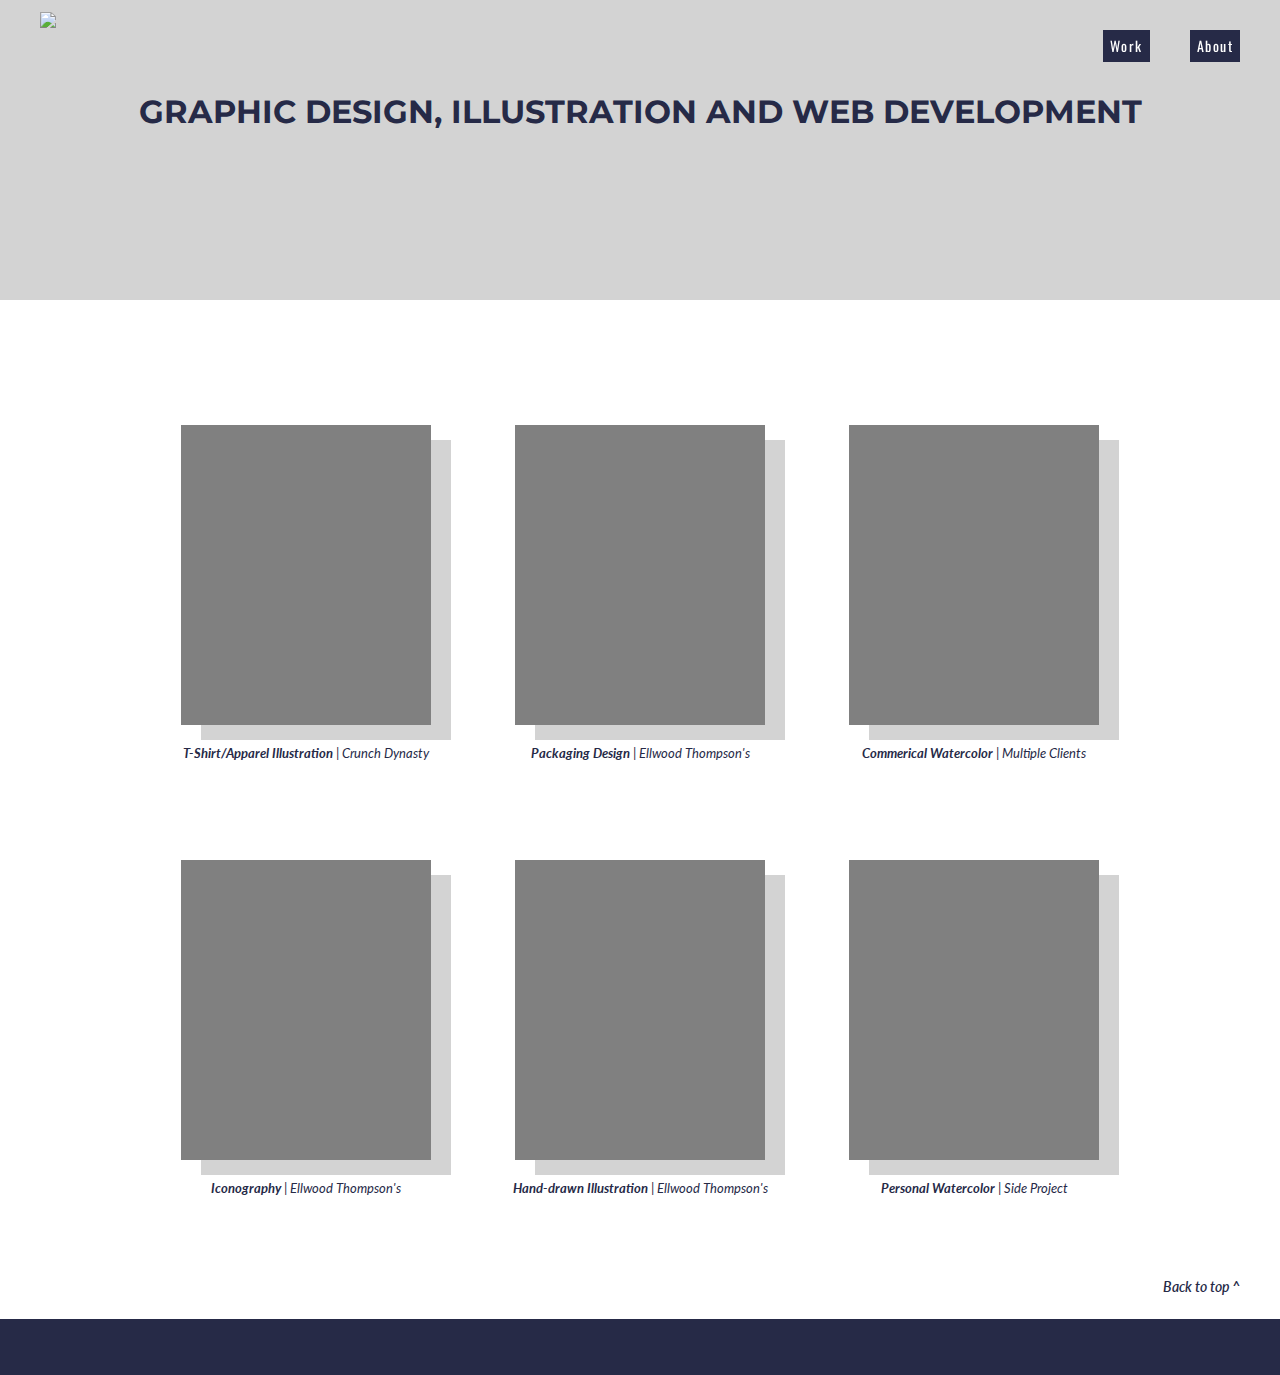
==== index.html @ a9644592 "template is finished" ====
<!doctype html>
<html lang="en-us">

<!-- Viewport Meta Tag / Title / style.css -->

<head>
  <!-- Page Metadata -->
  <meta charset="UTF-8">
  <meta name="viewport" content="width=device-width, initial-scale=1">
  <meta name="keywords" content="HTML, CSS, SEO, Graphic, Design, Illustration, Adobe, Digital, Designer, Web Developer, Brand, Watercolor, Wordpress, CMS, Richmond, creative">
  <meta name="description" content='The personal design portfolio for Megan Helwig, a Web Developer/Designer/Illustrator in Richmond, VA'>
  <meta name="author" content='Megan Helwig'>
  <!-- Home Page-->
  <title>Portfolio | Megan Helwig</title>
  <!-- Internal Stylesheets -->
  <link rel="stylesheet" type="text/css" href="assets/css/reset.css">
  <link rel="stylesheet" type="text/css" href="assets/css/index.css">
  <!-- Google Fonts -->
  <link href="https://fonts.googleapis.com/css?family=Lato" rel="stylesheet">
  <link href="https://fonts.googleapis.com/css?family=Montserrat:700|Oswald:300" rel="stylesheet">
  <!-- Font Awesome -->
  <link rel="stylesheet" href="https://use.fontawesome.com/releases/v5.3.1/css/all.css" integrity="sha384-mzrmE5qonljUremFsqc01SB46JvROS7bZs3IO2EmfFsd15uHvIt+Y8vEf7N7fWAU"
    crossorigin="anonymous">
</head>

<body>
  <div id="top"></div>
  <!-- Header -->
  <header id="masthead">
    <!-- Header that links back to Home Page-->
    <a href="index.html" id="logo">
      <img src="assets/images/logo.png">
    </a>
    <!-- Nav Bar w/ Links -->
    <nav class="nav">
      <!-- Work -->
      <div class="dropdown">
        <a class="dropbtn">Work</a>
        <div class="dropdown-content">
          <a class="dropdown-link" href="work/project1.html">Apparel Design</a>
          <a class="dropdown-link" href="work/project2.html">Packaging Design</a>
          <a class="dropdown-link" href="work/project3.html">Commercial Watercolor</a>
          <a class="dropdown-link" href="work/project4.html">Iconography </a>
          <a class="dropdown-link" href="work/project5.html">Hand-drawn Illustration</a>
          <a class="dropdown-link" href="work/project6.html">Personal Watercolor</a>
        </div>
      </div>
      <!-- About Me -->
      <a href="about.html">About</a>
    </nav>
    </div>
  </header>
  <!--/..Header -->

  <!-- Homepage About Me Graphic -->
  <div class="fullsize-image">
    <h1> GRAPHIC DESIGN, ILLUSTRATION AND WEB DEVELOPMENT </h1>
    <!-- <h2> and this in a h2 header</h2> -->
    <!-- <img src="assets/images/Background2.jpg"> -->
  </div>
  <!--/..Homepage Graphic -->

  <!-- Main Content -->
  <div class="container">
    <!-- Main Content: About Me Photo/Bio Paragraph -->
    <div id="projects">
      <!-- Project One Tile -->
      <figure>
        <a href="work/project1.html">
          <div class="project-tile"></div>
        </a>
        <figcaption>
          <p><strong>T-Shirt/Apparel Illustration</strong> | Crunch Dynasty
        </figcaption>
      </figure>
      <!-- Project Two Tile -->
      <figure>
        <a href="work/project2.html">
          <div class="project-tile"></div>
        </a>
        <figcaption>
          <p><strong>Packaging Design</strong> | Ellwood Thompson's
        </figcaption>
      </figure>
      <!-- Project Three Tile -->
      <figure>
        <a href="work/project3.html">
          <div class="project-tile">
          </div>
        </a>
        <figcaption>
          <p><strong>Commerical Watercolor </strong> | Multiple Clients
        </figcaption>
      </figure>
      <!-- Project Four Tile -->
      <figure>
        <a href="work/project4.html">
          <div class="project-tile">
          </div>
        </a>
        <figcaption>
          <p><strong>Iconography </strong> | Ellwood Thompson's
        </figcaption>
      </figure>
      <!-- Project Five Tile -->
      <figure>
        <a href="work/project5.html">
          <div class="project-tile">
          </div>
        </a>
        <figcaption>
          <p><strong>Hand-drawn Illustration </strong> | Ellwood Thompson's
        </figcaption>
      </figure>
      <!-- Project Six Tile -->
      <figure>
        <a href="work/project6.html">
          <div class="project-tile">
          </div>
        </a>
        <figcaption>
          <p><strong>Personal Watercolor </strong> | Side Project
        </figcaption>
      </figure>
    </div>
  </div>
  <!--/..Main Content -->
  <!-- Back to top link -->
  <div id="marginRight">
    <a id="backToTop" href="#top">
      <p>Back to top ^</p>
    </a>

  </div>
  </div>
  <!-- Footer -->
  <footer>
    <div class="contact" id="contact">
      <ul>
        <li class="socialLinks">
          <a href="https://github.com/helwigmj">
            <i class="fab fa-github fa-2x"></i>
          </a></li>
        <li class="socialLinks">
          <a href="https://www.linkedin.com/in/meganhelwig/">
              <i class="fab fa-linkedin-in fa-2x"></i>
          </a></li>
        <li class="socialLinks">
          <a href="https://www.instagram.com/inflammatorykitten">
              <i class="fab fa-instagram fa-2x"></i>
          </a></li>
      </ul>
    </div>
  </footer>
  <!--/..Footer -->

</body>

</html>
---- assets/css/index.css ----
body {
  font-family: Lato, sans-serif;
  line-height: 24px;
  color: #262A47;
}
  
* {
  box-sizing: border-box;
}

html {
  scroll-behavior: smooth;
}
  
/* General Styling */
.container {
  width: 100%;
  max-width: 1000px;
  margin: 0 auto;
  text-align: center;
  clear: both;
}
 
/* Font Styling */
h2,
h3,
p {
  margin-bottom: 20px;
  margin-top: 5px;
}
  
/* Font family/color */
h1,
h2,
h3 {
  font-family: Montserrat, sans-serif;
  color: #262A47;
}


footer h3 {
  font-family: Montserrat, sans-serif;
  padding-bottom: 20px;
  margin-bottom: 15px;
  line-height: 22px;
  border-bottom: 2px solid #eee;
}
  
   
img {
  max-width: 100%;
}
  
/* header */
#masthead {
  position: fixed;
  z-index: 99;
  width: 100%;
  height: 75px;
  margin: 0 0 30px;
  color: #262A47;
}
  
#logo {
  float: left;
  width: 100px;
  height: auto;
  margin-left: 40px;
  margin-top: 10px;
}

 /* Navigation w/ Dropdown */
 nav {
  float: right;
  margin-top: 30px;
  margin-right: 40px;
  font-size: 14px;
  line-height: 18px;
  letter-spacing: .1em;
}
  
nav a {
  display: inline-block;
  margin-left: 15px;
  font-family: Oswald, sans-serif;
  color: white;
  background-color: rgba(38, 42, 71);
  padding: 7px;
  text-decoration: none;
}
  
nav a:first-child {
  font-size: 14px;
  font-family: Oswald, sans-serif;
}

/* Nav links on hover styling */
nav a:hover {
  color:  #CFBBBA !important;
}

/*Dropdown Styling */
.dropdown {
  display: inline-block;
  font-size: 14px;
  font-family: Oswald, sans-serif;
  padding-left: 0px !important;
  margin-left: 15px !important;
  margin-right: 20px !important;
  color: white !important;
}
  
.dropdown-content {
  display: none;
  position: absolute;
  background-color: #262A47;
  color: white !important;
  font-family: Oswald, sans-serif;
  min-width: 100px;
  box-shadow: 0px 8px 16px 0px rgba(0,0,0,0.2);
  padding: 12px 10px;
  margin-right: 15px;
  z-index: 1;
}
  
.dropdown:hover .dropdown-content {
  display: grid;
}
  
.dropdown-link {
  border: none !important;
  font-family: Oswald, sans-serif;
  line-height: 22px;
  font-weight: 100px;
  color: white !important;
}

/* Homepage About Me Graphic */
.fullsize-image {
  height: 300px;
  width: 100%;
  background-color:  lightgray;
  color: #262A47;
  text-align: center;
  padding-top: 100px;
  padding-bottom: 50px;
}


/* Project Tiles Layout/ Middle Section Layout */
figure {
  display: inline-block;
}

#projects {
  text-align: center;
  width: 100%;
  margin: 0 auto;
  padding: 50px 0px;
}

/* Project Image Styles*/
.project-tile {
  height: 300px;
  width: 250px;
  background-color: gray;
  margin: 75px 40px 0px;
  display: inline-block;
  box-shadow: 20px 15px lightgray;
}

.project-tile:hover {
  opacity: .5;
  filter: alpha(opacity=100); 
  box-shadow: 0px 0px;
  transition: ease;
}


/* Project Description */
figcaption {
  text-align: center;
  padding-top: 5px;
  font-size: 13px;
  font-style: oblique;
  word-wrap: break-word;
  margin: 0 auto;
}

/* Back to top link */
#backToTop {
  text-align: right;
  font-size: 14px;
  font-style: oblique;
  font-weight: 600;
  text-decoration: none;
  color: #262A47;
}

#marginRight {
  margin-right: 40px;
}


/* Footer & Social Links */
footer {
  padding: 1px;
  display: block;
  width: 100%;
  clear: both;
  font-size: 14px;
  text-align: center;
  background:#262A47;
}

/* Social Media Link Styling */
.socialLinks {
  display: inline-block;
}

.socialLinks a {
  color: #CFBBBA;
  text-transform: uppercase;
  text-decoration: none;
  margin: 0 auto;
  letter-spacing: 0.15em;
  display: inline-block;
  padding: 5px 10px;
  position: relative;
}

i.fab:hover {
  color: white;
}


/* Social Media Link Layout Styling- centered/spaced */
li { 
  display: table-cell; 
  position: relative; 
  padding: 15px 0;
}

 
/* Media Queries for screen 450px or less */ 
@media only screen and (max-width: 450px) {

  /* Navigation */
#logo {
  margin-left: 5px;
  margin-top: 5px;
}

nav a {
  margin-left: 0;
}

nav {
  margin-right: 20px;
}

li {
  padding: 2px;
}

/* Footer */
.socialLinks a {
  padding: 0px;
}
}
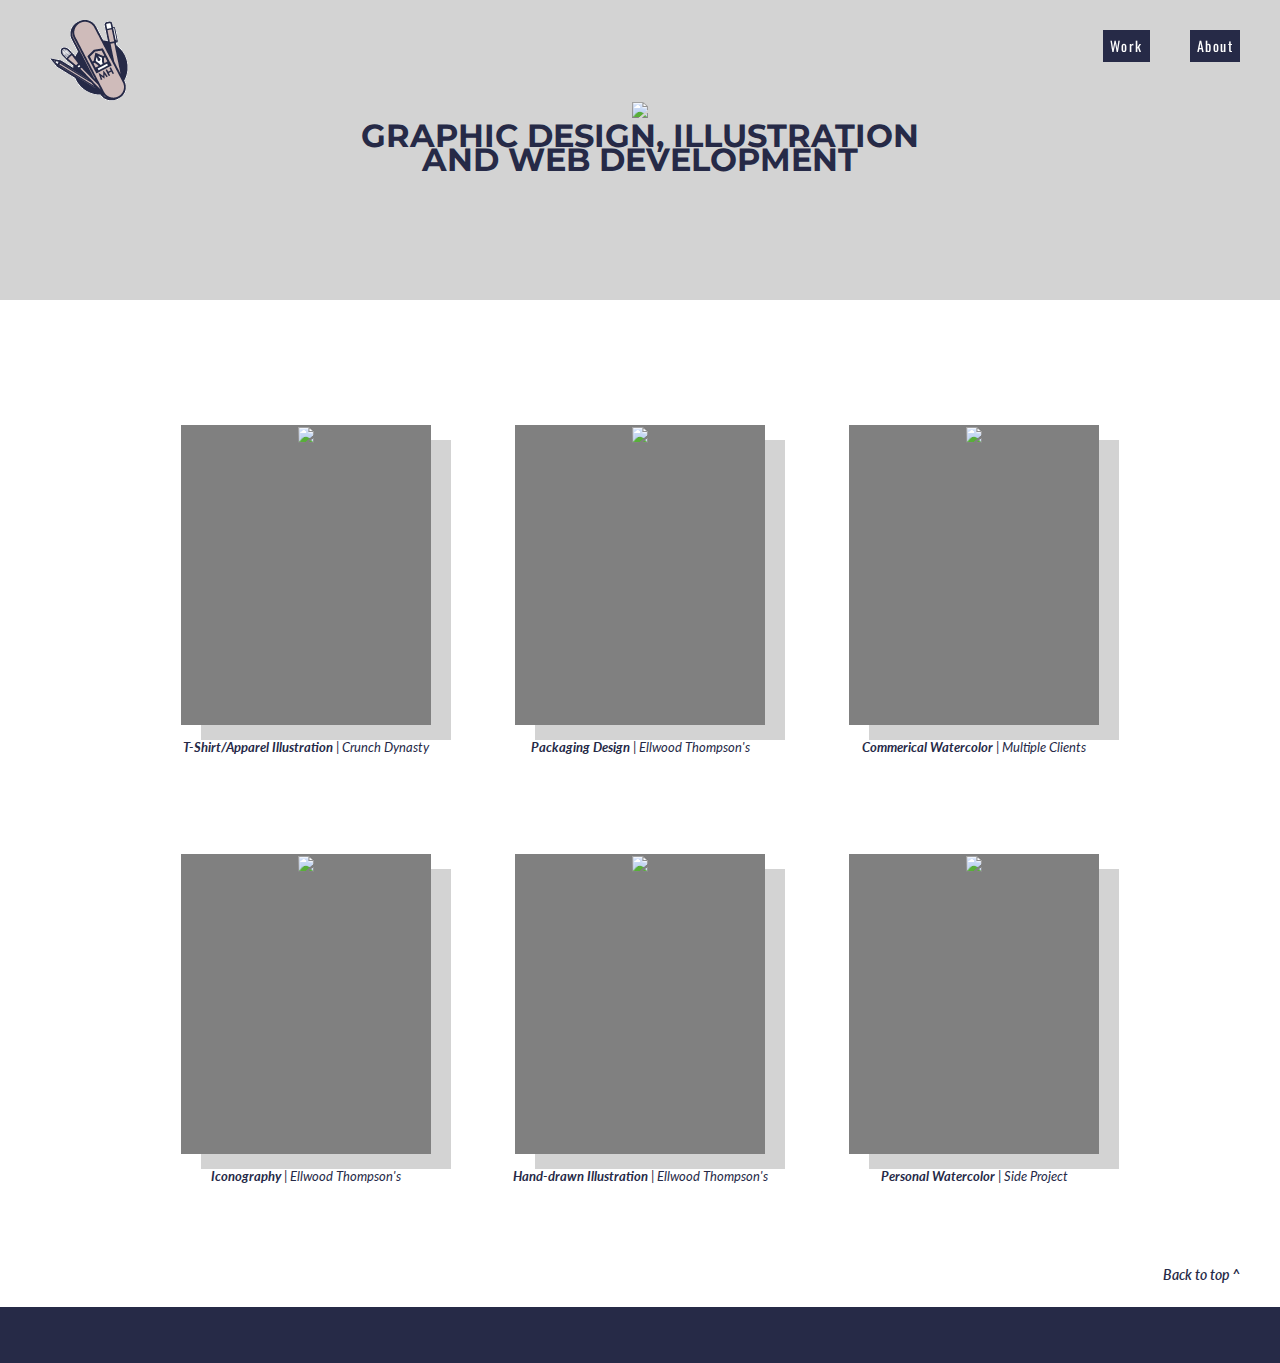
==== commit 45d2bf7d: "robots.txt file added" ====
--- a/index.html
+++ b/index.html
@@ -12,6 +12,7 @@
   <meta name="author" content='Megan Helwig'>
   <!-- Home Page-->
   <title>Portfolio | Megan Helwig</title>
+  <meta name="google-site-verification" content="xcH6E_bw11rowD47tf6h_8dTdMV05am6enh_zGNBT2o" />
   <!-- Internal Stylesheets -->
   <link rel="stylesheet" type="text/css" href="assets/css/reset.css">
   <link rel="stylesheet" type="text/css" href="assets/css/index.css">
@@ -28,7 +29,7 @@
   <!-- Header -->
   <header id="masthead">
     <!-- Header that links back to Home Page-->
-    <a href="index.html" id="logo">
+    <a rel="canonical" href="https://www.meganhelwig.com/index.html" id="logo"/>
       <img src="assets/images/logo.png">
     </a>
     <!-- Nav Bar w/ Links -->
@@ -37,12 +38,12 @@
       <div class="dropdown">
         <a class="dropbtn">Work</a>
         <div class="dropdown-content">
-          <a class="dropdown-link" href="work/project1.html">Apparel Design</a>
-          <a class="dropdown-link" href="work/project2.html">Packaging Design</a>
-          <a class="dropdown-link" href="work/project3.html">Commercial Watercolor</a>
-          <a class="dropdown-link" href="work/project4.html">Iconography </a>
-          <a class="dropdown-link" href="work/project5.html">Hand-drawn Illustration</a>
-          <a class="dropdown-link" href="work/project6.html">Personal Watercolor</a>
+          <a class="dropdown-link" href="https://www.meganhelwig.com/work/project1.html">Apparel Design</a>
+          <a class="dropdown-link" href="https://www.meganhelwig.com/work/project2.html">Packaging Design</a>
+          <a class="dropdown-link" href="https://www.meganhelwig.com/work/project3.html">Commercial Watercolor</a>
+          <a class="dropdown-link" href="https://www.meganhelwig.com/work/project4.html">Iconography </a>
+          <a class="dropdown-link" href="https://www.meganhelwig.com/work/project5.html">Hand-drawn Illustration</a>
+          <a class="dropdown-link" href="https://www.meganhelwig.com/work/project6.html">Personal Watercolor</a>
         </div>
       </div>
       <!-- About Me -->
@@ -54,9 +55,10 @@
 
   <!-- Homepage About Me Graphic -->
   <div class="fullsize-image">
-    <h1> GRAPHIC DESIGN, ILLUSTRATION AND WEB DEVELOPMENT </h1>
+      <img src="assets/images/homepageGraphic1.png" id="hide"> 
+    <h1> GRAPHIC DESIGN, ILLUSTRATION <br/>AND <span class="wrap">WEB DEVELOPMENT </span></h1>
     <!-- <h2> and this in a h2 header</h2> -->
-    <!-- <img src="assets/images/Background2.jpg"> -->
+    <!-- -->
   </div>
   <!--/..Homepage Graphic -->
 
@@ -67,7 +69,9 @@
       <!-- Project One Tile -->
       <figure>
         <a href="work/project1.html">
-          <div class="project-tile"></div>
+          <div class="project-tile">
+              <img src="assets/images/projectTile-CrunchDynasty.jpg">
+          </div>
         </a>
         <figcaption>
           <p><strong>T-Shirt/Apparel Illustration</strong> | Crunch Dynasty
@@ -76,7 +80,9 @@
       <!-- Project Two Tile -->
       <figure>
         <a href="work/project2.html">
-          <div class="project-tile"></div>
+          <div class="project-tile">
+              <img src="assets/images/projectTile-AlmondMilkPackaging.jpg">
+          </div>
         </a>
         <figcaption>
           <p><strong>Packaging Design</strong> | Ellwood Thompson's
@@ -86,6 +92,7 @@
       <figure>
         <a href="work/project3.html">
           <div class="project-tile">
+              <img src="assets/images/projectTile-CommericalWatercolor.jpg">
           </div>
         </a>
         <figcaption>
@@ -96,6 +103,7 @@
       <figure>
         <a href="work/project4.html">
           <div class="project-tile">
+              <img src="assets/images/projectTile-Iconography.png">
           </div>
         </a>
         <figcaption>
@@ -106,6 +114,7 @@
       <figure>
         <a href="work/project5.html">
           <div class="project-tile">
+              <img src="assets/images/projectTile-Illustration.jpg">
           </div>
         </a>
         <figcaption>
@@ -116,6 +125,7 @@
       <figure>
         <a href="work/project6.html">
           <div class="project-tile">
+              <img src="assets/images/projectTile-Watercolor.png">
           </div>
         </a>
         <figcaption>
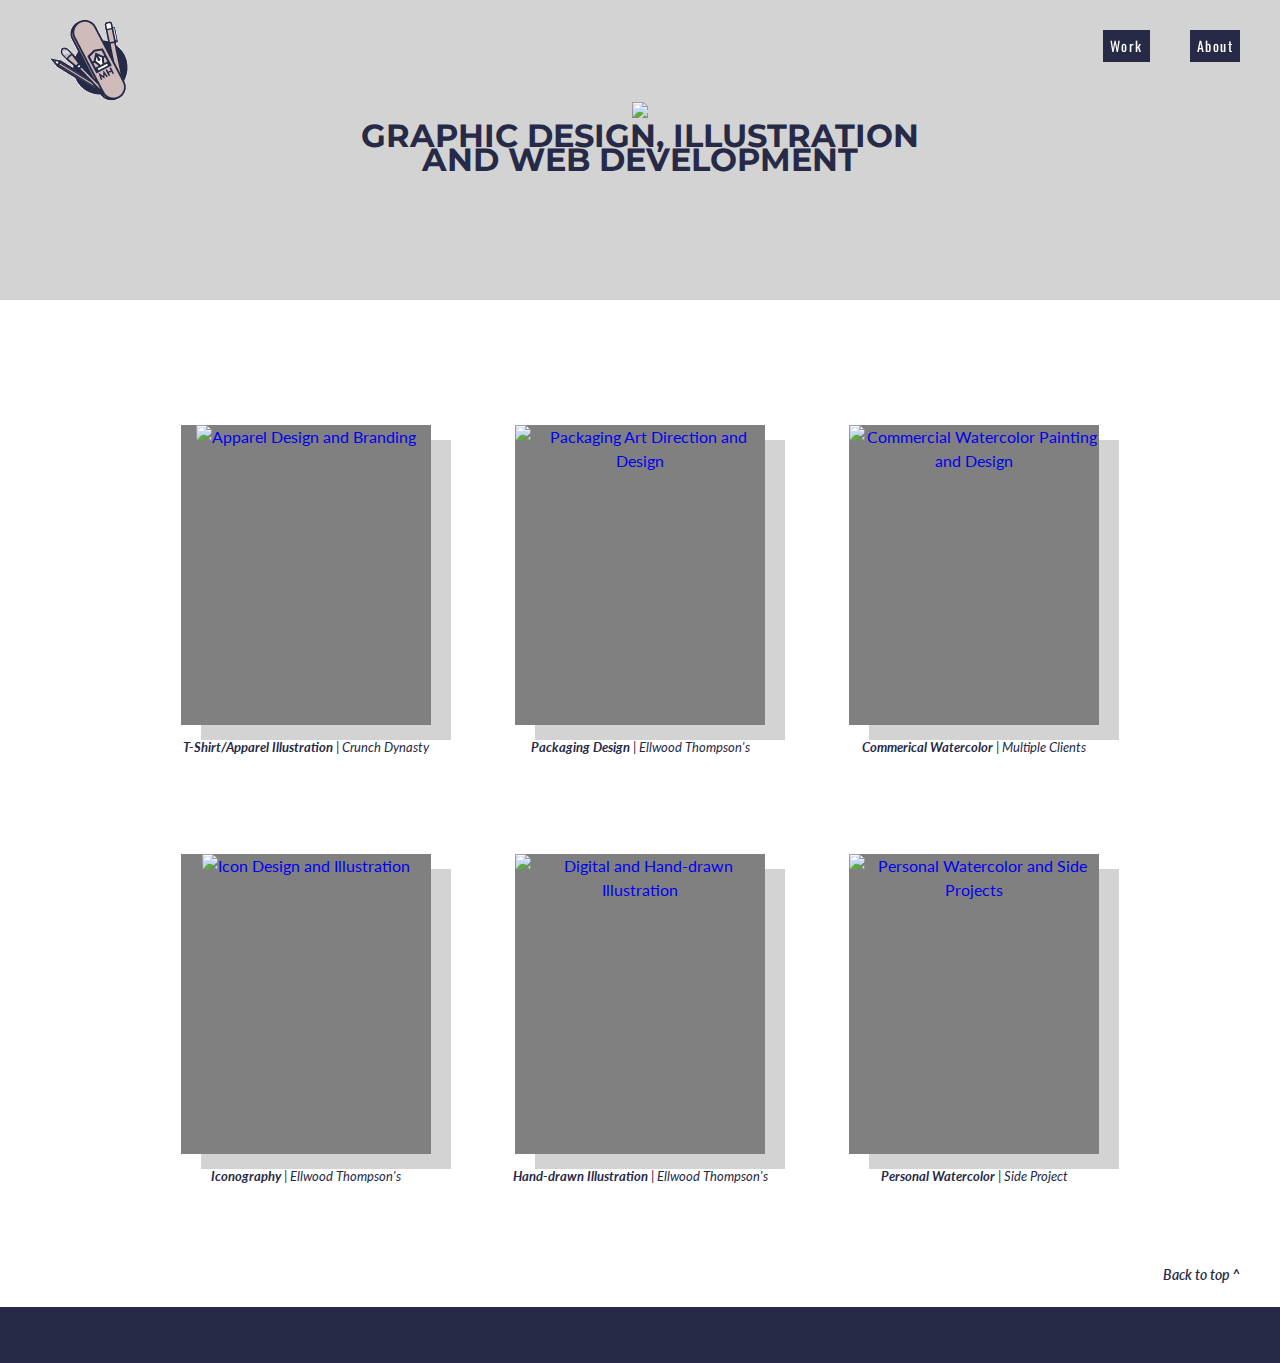
==== commit c4f92654: "project tiles on index page have title/alt attribute" ====
--- a/index.html
+++ b/index.html
@@ -11,7 +11,7 @@
   <meta name="description" content='The personal design portfolio for Megan Helwig, a Web Developer/Designer/Illustrator in Richmond, VA'>
   <meta name="author" content='Megan Helwig'>
   <!-- Home Page-->
-  <title>Portfolio | Megan Helwig</title>
+  <title>Graphic & Web Design Portfolio</title>
   <meta name="google-site-verification" content="xcH6E_bw11rowD47tf6h_8dTdMV05am6enh_zGNBT2o" />
   <!-- Internal Stylesheets -->
   <link rel="stylesheet" type="text/css" href="assets/css/reset.css">
@@ -70,7 +70,7 @@
       <figure>
         <a href="work/project1.html">
           <div class="project-tile">
-              <img src="assets/images/projectTile-CrunchDynasty.jpg">
+              <img alt="Apparel Design and Branding" title="Apparel Design Portfolio"src="assets/images/projectTile-CrunchDynasty.jpg">
           </div>
         </a>
         <figcaption>
@@ -81,7 +81,7 @@
       <figure>
         <a href="work/project2.html">
           <div class="project-tile">
-              <img src="assets/images/projectTile-AlmondMilkPackaging.jpg">
+              <img alt="Packaging Art Direction and Design" title="Packaging Design Portfolio"src="assets/images/projectTile-AlmondMilkPackaging.jpg">
           </div>
         </a>
         <figcaption>
@@ -92,7 +92,8 @@
       <figure>
         <a href="work/project3.html">
           <div class="project-tile">
-              <img src="assets/images/projectTile-CommericalWatercolor.jpg">
+              <img alt="Commercial Watercolor Painting and Design" title="Commercial Watercolor Portfolio"
+              src="assets/images/projectTile-CommericalWatercolor.jpg">
           </div>
         </a>
         <figcaption>
@@ -103,7 +104,7 @@
       <figure>
         <a href="work/project4.html">
           <div class="project-tile">
-              <img src="assets/images/projectTile-Iconography.png">
+              <img alt="Icon Design and Illustration" title="Icon Design Portfolio" src="assets/images/projectTile-Iconography.png">
           </div>
         </a>
         <figcaption>
@@ -114,7 +115,7 @@
       <figure>
         <a href="work/project5.html">
           <div class="project-tile">
-              <img src="assets/images/projectTile-Illustration.jpg">
+              <img alt="Digital and Hand-drawn Illustration" title="Illustration Portfolio"src="assets/images/projectTile-Illustration.jpg">
           </div>
         </a>
         <figcaption>
@@ -125,7 +126,7 @@
       <figure>
         <a href="work/project6.html">
           <div class="project-tile">
-              <img src="assets/images/projectTile-Watercolor.png">
+              <img alt="Personal Watercolor and Side Projects" title="Personal Watercolor Side Project"src="assets/images/projectTile-Watercolor.png">
           </div>
         </a>
         <figcaption>
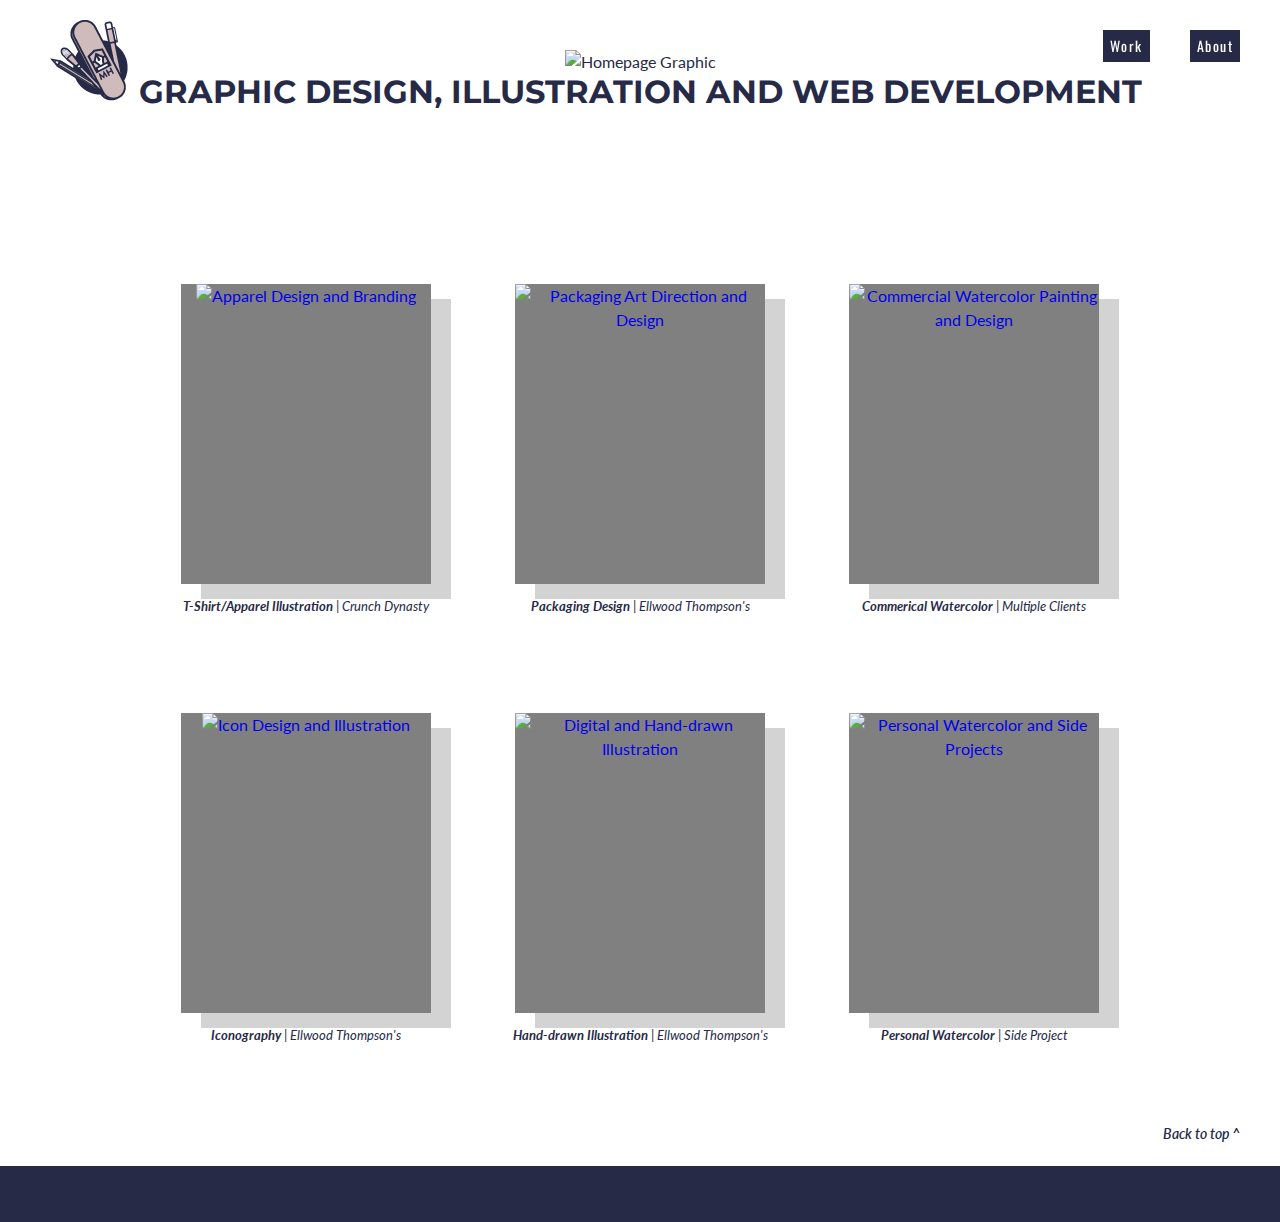
==== commit 50bbd321: "fixing external links" ====
--- a/index.html
+++ b/index.html
@@ -7,11 +7,23 @@
   <!-- Page Metadata -->
   <meta charset="UTF-8">
   <meta name="viewport" content="width=device-width, initial-scale=1">
-  <meta name="keywords" content="HTML, CSS, SEO, Graphic, Design, Illustration, Adobe, Digital, Designer, Web Developer, Brand, Watercolor, Wordpress, CMS, Richmond, creative">
+  <meta name="keywords" content="HTML, CSS, SEO, Graphic, Design, Illustration, Adobe Creative Suite, Digital, Designer, Web Developer, Branding, Watercolor, Wordpress, CMS, Richmond, creative">
   <meta name="description" content='The personal design portfolio for Megan Helwig, a Web Developer/Designer/Illustrator in Richmond, VA'>
   <meta name="author" content='Megan Helwig'>
+  <meta name="title" content ="Graphic and Web Design Portfolio, located in Richmond, VA">
+  <!-- Global site tag (gtag.js) - Google Analytics -->
+  <script async src="https://www.googletagmanager.com/gtag/js?id=UA-130196216-1"></script>
+  <script>
+    window.dataLayer = window.dataLayer || [];
+    function gtag(){dataLayer.push(arguments);}
+    gtag('js', new Date());
+
+    gtag('config', 'UA-130196216-1');
+  </script>
   <!-- Home Page-->
   <title>Graphic & Web Design Portfolio</title>
+  <meta property="og:title" content="Design Portfolio" />
+  <meta property="og:description" content="Index page for a graphic & web design portfolio, including work in apparel/packaging design, watercolor painting and hand-drawn and digital illustration." />
   <meta name="google-site-verification" content="xcH6E_bw11rowD47tf6h_8dTdMV05am6enh_zGNBT2o" />
   <!-- Internal Stylesheets -->
   <link rel="stylesheet" type="text/css" href="assets/css/reset.css">
@@ -30,7 +42,7 @@
   <header id="masthead">
     <!-- Header that links back to Home Page-->
     <a rel="canonical" href="https://www.meganhelwig.com/index.html" id="logo"/>
-      <img src="assets/images/logo.png">
+      <img alt="logo" src="assets/images/logo.png">
     </a>
     <!-- Nav Bar w/ Links -->
     <nav class="nav">
@@ -38,12 +50,12 @@
       <div class="dropdown">
         <a class="dropbtn">Work</a>
         <div class="dropdown-content">
-          <a class="dropdown-link" href="https://www.meganhelwig.com/work/project1.html">Apparel Design</a>
-          <a class="dropdown-link" href="https://www.meganhelwig.com/work/project2.html">Packaging Design</a>
-          <a class="dropdown-link" href="https://www.meganhelwig.com/work/project3.html">Commercial Watercolor</a>
-          <a class="dropdown-link" href="https://www.meganhelwig.com/work/project4.html">Iconography </a>
-          <a class="dropdown-link" href="https://www.meganhelwig.com/work/project5.html">Hand-drawn Illustration</a>
-          <a class="dropdown-link" href="https://www.meganhelwig.com/work/project6.html">Personal Watercolor</a>
+          <a class="dropdown-link" href="work/project1.html">Apparel Design</a>
+          <a class="dropdown-link" href="work/project2.html">Packaging Design</a>
+          <a class="dropdown-link" href="work/project3.html">Commercial Watercolor</a>
+          <a class="dropdown-link" href="work/project4.html">Iconography </a>
+          <a class="dropdown-link" href="work/project5.html">Hand-drawn Illustration</a>
+          <a class="dropdown-link" href="work/project6.html">Personal Watercolor</a>
         </div>
       </div>
       <!-- About Me -->
@@ -55,7 +67,7 @@
 
   <!-- Homepage About Me Graphic -->
   <div class="fullsize-image">
-      <img src="assets/images/homepageGraphic1.png" id="hide"> 
+      <img alt="Homepage Graphic" src="assets/images/homepageGraphic1.png" id="hide"> 
     <h1> GRAPHIC DESIGN, ILLUSTRATION <br/>AND <span class="wrap">WEB DEVELOPMENT </span></h1>
     <!-- <h2> and this in a h2 header</h2> -->
     <!-- -->
@@ -70,7 +82,7 @@
       <figure>
         <a href="work/project1.html">
           <div class="project-tile">
-              <img alt="Apparel Design and Branding" title="Apparel Design Portfolio"src="assets/images/projectTile-CrunchDynasty.jpg">
+              <img alt="Apparel Design and Branding" title="Apparel Design Portfolio" src="assets/images/projectTile-CrunchDynasty.jpg">
           </div>
         </a>
         <figcaption>
@@ -115,7 +127,7 @@
       <figure>
         <a href="work/project5.html">
           <div class="project-tile">
-              <img alt="Digital and Hand-drawn Illustration" title="Illustration Portfolio"src="assets/images/projectTile-Illustration.jpg">
+              <img alt="Digital and Hand-drawn Illustration" title="Illustration Portfolio" src="assets/images/projectTile-Illustration.jpg">
           </div>
         </a>
         <figcaption>
--- a/assets/css/index.css
+++ b/assets/css/index.css
@@ -1,270 +1 @@
-body {
-  font-family: Lato, sans-serif;
-  line-height: 24px;
-  color: #262A47;
-}
-  
-* {
-  box-sizing: border-box;
-}
-
-html {
-  scroll-behavior: smooth;
-}
-  
-/* General Styling */
-.container {
-  width: 100%;
-  max-width: 1000px;
-  margin: 0 auto;
-  text-align: center;
-  clear: both;
-}
- 
-/* Font Styling */
-h2,
-h3,
-p {
-  margin-bottom: 20px;
-  margin-top: 5px;
-}
-  
-/* Font family/color */
-h1,
-h2,
-h3 {
-  font-family: Montserrat, sans-serif;
-  color: #262A47;
-}
-
-
-footer h3 {
-  font-family: Montserrat, sans-serif;
-  padding-bottom: 20px;
-  margin-bottom: 15px;
-  line-height: 22px;
-  border-bottom: 2px solid #eee;
-}
-  
-   
-img {
-  max-width: 100%;
-}
-  
-/* header */
-#masthead {
-  position: fixed;
-  z-index: 99;
-  width: 100%;
-  height: 75px;
-  margin: 0 0 30px;
-  color: #262A47;
-}
-  
-#logo {
-  float: left;
-  width: 100px;
-  height: auto;
-  margin-left: 40px;
-  margin-top: 10px;
-}
-
- /* Navigation w/ Dropdown */
- nav {
-  float: right;
-  margin-top: 30px;
-  margin-right: 40px;
-  font-size: 14px;
-  line-height: 18px;
-  letter-spacing: .1em;
-}
-  
-nav a {
-  display: inline-block;
-  margin-left: 15px;
-  font-family: Oswald, sans-serif;
-  color: white;
-  background-color: rgba(38, 42, 71);
-  padding: 7px;
-  text-decoration: none;
-}
-  
-nav a:first-child {
-  font-size: 14px;
-  font-family: Oswald, sans-serif;
-}
-
-/* Nav links on hover styling */
-nav a:hover {
-  color:  #CFBBBA !important;
-}
-
-/*Dropdown Styling */
-.dropdown {
-  display: inline-block;
-  font-size: 14px;
-  font-family: Oswald, sans-serif;
-  padding-left: 0px !important;
-  margin-left: 15px !important;
-  margin-right: 20px !important;
-  color: white !important;
-}
-  
-.dropdown-content {
-  display: none;
-  position: absolute;
-  background-color: #262A47;
-  color: white !important;
-  font-family: Oswald, sans-serif;
-  min-width: 100px;
-  box-shadow: 0px 8px 16px 0px rgba(0,0,0,0.2);
-  padding: 12px 10px;
-  margin-right: 15px;
-  z-index: 1;
-}
-  
-.dropdown:hover .dropdown-content {
-  display: grid;
-}
-  
-.dropdown-link {
-  border: none !important;
-  font-family: Oswald, sans-serif;
-  line-height: 22px;
-  font-weight: 100px;
-  color: white !important;
-}
-
-/* Homepage About Me Graphic */
-.fullsize-image {
-  height: 300px;
-  width: 100%;
-  background-color:  lightgray;
-  color: #262A47;
-  text-align: center;
-  padding-top: 100px;
-  padding-bottom: 50px;
-}
-
-
-/* Project Tiles Layout/ Middle Section Layout */
-figure {
-  display: inline-block;
-}
-
-#projects {
-  text-align: center;
-  width: 100%;
-  margin: 0 auto;
-  padding: 50px 0px;
-}
-
-/* Project Image Styles*/
-.project-tile {
-  height: 300px;
-  width: 250px;
-  background-color: gray;
-  margin: 75px 40px 0px;
-  display: inline-block;
-  box-shadow: 20px 15px lightgray;
-}
-
-.project-tile:hover {
-  opacity: .5;
-  filter: alpha(opacity=100); 
-  box-shadow: 0px 0px;
-  transition: ease;
-}
-
-
-/* Project Description */
-figcaption {
-  text-align: center;
-  padding-top: 5px;
-  font-size: 13px;
-  font-style: oblique;
-  word-wrap: break-word;
-  margin: 0 auto;
-}
-
-/* Back to top link */
-#backToTop {
-  text-align: right;
-  font-size: 14px;
-  font-style: oblique;
-  font-weight: 600;
-  text-decoration: none;
-  color: #262A47;
-}
-
-#marginRight {
-  margin-right: 40px;
-}
-
-
-/* Footer & Social Links */
-footer {
-  padding: 1px;
-  display: block;
-  width: 100%;
-  clear: both;
-  font-size: 14px;
-  text-align: center;
-  background:#262A47;
-}
-
-/* Social Media Link Styling */
-.socialLinks {
-  display: inline-block;
-}
-
-.socialLinks a {
-  color: #CFBBBA;
-  text-transform: uppercase;
-  text-decoration: none;
-  margin: 0 auto;
-  letter-spacing: 0.15em;
-  display: inline-block;
-  padding: 5px 10px;
-  position: relative;
-}
-
-i.fab:hover {
-  color: white;
-}
-
-
-/* Social Media Link Layout Styling- centered/spaced */
-li { 
-  display: table-cell; 
-  position: relative; 
-  padding: 15px 0;
-}
-
- 
-/* Media Queries for screen 450px or less */ 
-@media only screen and (max-width: 450px) {
-
-  /* Navigation */
-#logo {
-  margin-left: 5px;
-  margin-top: 5px;
-}
-
-nav a {
-  margin-left: 0;
-}
-
-nav {
-  margin-right: 20px;
-}
-
-li {
-  padding: 2px;
-}
-
-/* Footer */
-.socialLinks a {
-  padding: 0px;
-}
-}+body{font-family:Lato,sans-serif;line-height:24px;color:#262A47}*{box-sizing:border-box}html{scroll-behavior:smooth}.container{width:100%;max-width:1000px;margin:0 auto;text-align:center;clear:both}h2,h3,p{margin-bottom:20px;margin-top:5px}h1,h2,h3{font-family:Montserrat,sans-serif;color:#262A47;line-height:35px}footer h3{font-family:Montserrat,sans-serif;padding-bottom:20px;margin-bottom:15px;line-height:22px;border-bottom:2px solid #eee}img{max-width:100%}#masthead{position:fixed;z-index:99;width:100%;height:75px;margin:0 0 30px;color:#262A47}#logo{float:left;width:100px;height:auto;margin-left:40px;margin-top:10px}nav{float:right;margin-top:30px;margin-right:40px;font-size:14px;line-height:18px;letter-spacing:.1em}nav a{display:inline-block;margin-left:15px;font-family:Oswald,sans-serif;color:white;background-color:rgba(38,42,71);padding:7px;text-decoration:none}nav a:first-child{font-size:14px;font-family:Oswald,sans-serif}nav a:hover{color:#CFBBBA!important}.dropdown{display:inline-block;font-size:14px;font-family:Oswald,sans-serif;padding-left:0px!important;margin-left:15px!important;margin-right:20px!important;color:white!important}.dropdown-content{display:none;position:absolute;background-color:#262A47;color:white!important;font-family:Oswald,sans-serif;min-width:100px;box-shadow:0 8px 16px 0 rgba(0,0,0,.2);padding:12px 10px;margin-right:15px;z-index:1}.dropdown:hover .dropdown-content{display:grid}.dropdown-link{border:none!important;font-family:Oswald,sans-serif;line-height:22px;font-weight:100px;color:white!important}.fullsize-image{height:auto;text-align:center;padding-top:50px;padding-bottom:50px}br{display:none}figure{display:inline-block}#projects{text-align:center;width:100%;margin:0 auto;padding:50px 0}.project-tile{height:300px;width:250px;background-color:gray;margin:75px 40px 0;display:inline-block;box-shadow:20px 15px lightgray}.project-tile:hover{opacity:.5;filter:alpha(opacity=100);box-shadow:0 0;transition:ease}figcaption{text-align:center;padding-top:5px;font-size:13px;font-style:oblique;word-wrap:break-word;margin:0 auto}#backToTop{text-align:right;font-size:14px;font-style:oblique;font-weight:600;text-decoration:none;color:#262A47}#marginRight{margin-right:40px}footer{padding:1px;display:block;width:100%;clear:both;font-size:14px;text-align:center;background:#262A47}.socialLinks{display:inline-block}.socialLinks a{color:#CFBBBA;text-transform:uppercase;text-decoration:none;margin:0 auto;letter-spacing:.15em;display:inline-block;padding:5px 10px;position:relative}i.fab:hover{color:white}li{display:table-cell;position:relative;padding:15px 0}@media screen and (max-width:1050px){span.wrap{white-space:nowrap}}@media screen and (max-width:748px){h1{font-size:24px}.fullsize-image{padding-bottom:10px}}@media screen and (max-width:520px){#hide{display:none}br{display:inline}h1{margin-top:50px}#projects{padding:0}}@media only screen and (max-width:475px){#logo{margin-left:5px;margin-top:5px}nav a{margin-left:0}nav{margin-right:20px}li{padding:2px}.socialLinks a{padding:0}h1{margin-top:25px}}@media screen and (max-width:328px){br{display:none}}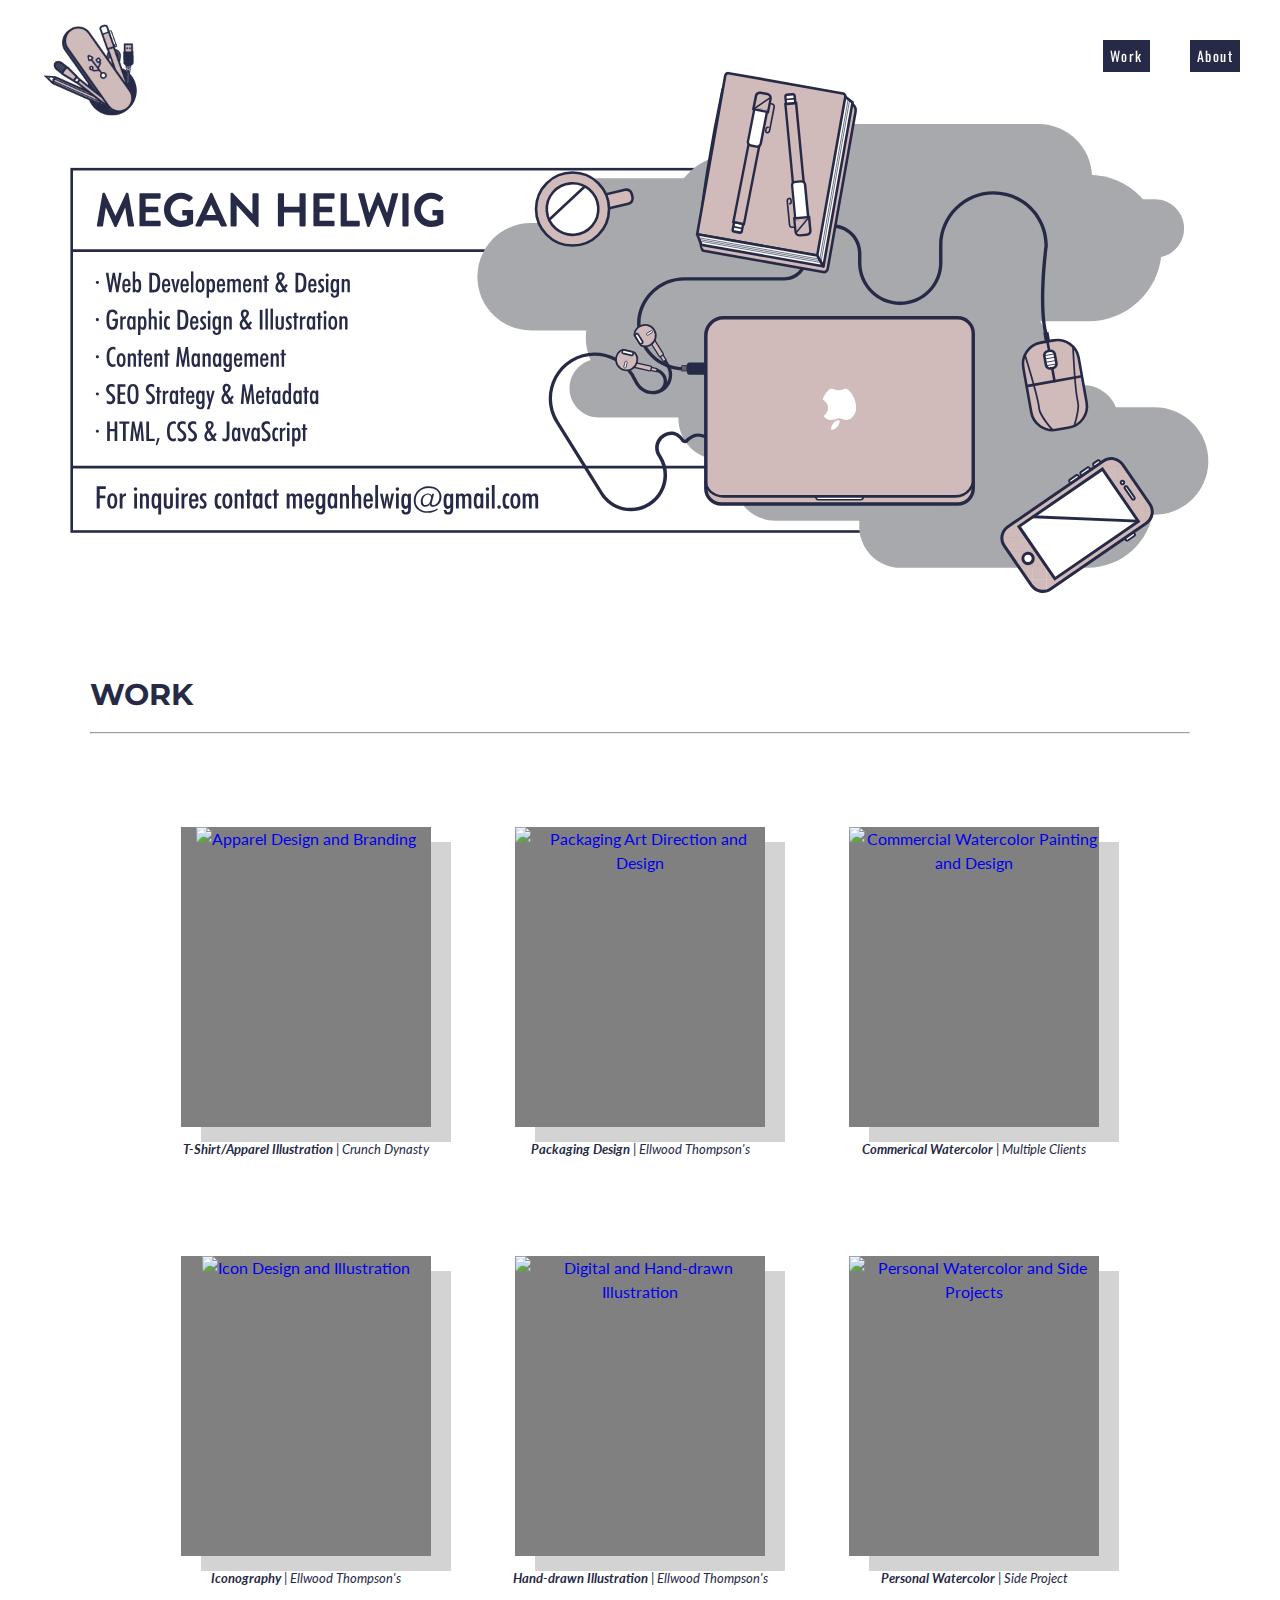
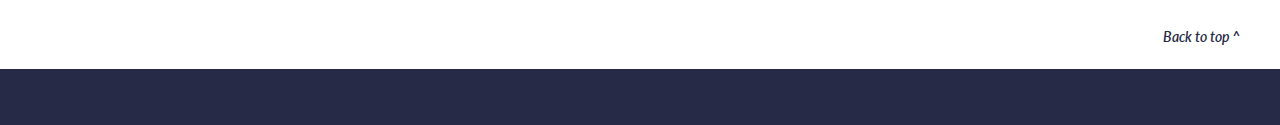
==== commit deb2c3fe: "new logo & added favicon" ====
--- a/index.html
+++ b/index.html
@@ -25,6 +25,24 @@
   <meta property="og:title" content="Design Portfolio" />
   <meta property="og:description" content="Index page for a graphic & web design portfolio, including work in apparel/packaging design, watercolor painting and hand-drawn and digital illustration." />
   <meta name="google-site-verification" content="xcH6E_bw11rowD47tf6h_8dTdMV05am6enh_zGNBT2o" />
+  <!-- Favicon -->
+  <link rel="apple-touch-icon" sizes="57x57" href="assets/images/favicon/apple-icon-57x57.png">
+  <link rel="apple-touch-icon" sizes="60x60" href="assets/images/favicon/apple-icon-60x60.png">
+  <link rel="apple-touch-icon" sizes="72x72" href="assets/images/favicon/apple-icon-72x72.png">
+  <link rel="apple-touch-icon" sizes="76x76" href="assets/images/favicon/apple-icon-76x76.png">
+  <link rel="apple-touch-icon" sizes="114x114" href="assets/images/favicon/apple-icon-114x114.png">
+  <link rel="apple-touch-icon" sizes="120x120" href="assets/images/favicon/apple-icon-120x120.png">
+  <link rel="apple-touch-icon" sizes="144x144" href="assets/images/favicon/apple-icon-144x144.png">
+  <link rel="apple-touch-icon" sizes="152x152" href="assets/images/favicon/apple-icon-152x152.png">
+  <link rel="apple-touch-icon" sizes="180x180" href="assets/images/favicon/apple-icon-180x180.png">
+  <link rel="icon" type="image/png" sizes="192x192"  href="/android-icon-192x192.png">
+  <link rel="icon" type="image/png" sizes="32x32" href="assets/images/favicon/favicon-32x32.png">
+  <link rel="icon" type="image/png" sizes="96x96" href="assets/images/favicon/favicon-96x96.png">
+  <link rel="icon" type="image/png" sizes="16x16" href="assets/images/favicon/favicon-16x16.png">
+  <link rel="manifest" href="assets/images/favicon/manifest.json">
+  <meta name="msapplication-TileColor" content="#ffffff">
+  <meta name="msapplication-TileImage" content="assets/images/favicon/ms-icon-144x144.png">
+  <meta name="theme-color" content="#ffffff">
   <!-- Internal Stylesheets -->
   <link rel="stylesheet" type="text/css" href="assets/css/reset.css">
   <link rel="stylesheet" type="text/css" href="assets/css/index.css">
@@ -66,22 +84,23 @@
   <!--/..Header -->
 
   <!-- Homepage About Me Graphic -->
-  <div class="fullsize-image">
-      <img alt="Homepage Graphic" src="assets/images/homepageGraphic1.png" id="hide"> 
-    <h1> GRAPHIC DESIGN, ILLUSTRATION <br/>AND <span class="wrap">WEB DEVELOPMENT </span></h1>
-    <!-- <h2> and this in a h2 header</h2> -->
-    <!-- -->
+  <div class="homepage-image">
+      <img alt="Homepage Graphic" src="/assets/images/AboutMe.svg" id="hide"> 
   </div>
   <!--/..Homepage Graphic -->
 
   <!-- Main Content -->
   <div class="container">
+    <div>
+      <h2 class="work-header">Work</h2>
+      <hr>
+    </div>
     <!-- Main Content: About Me Photo/Bio Paragraph -->
     <div id="projects">
       <!-- Project One Tile -->
       <figure>
         <a href="work/project1.html">
-          <div class="project-tile">
+          <div class="project-tile" id="project1">
               <img alt="Apparel Design and Branding" title="Apparel Design Portfolio" src="assets/images/projectTile-CrunchDynasty.jpg">
           </div>
         </a>
--- a/assets/css/index.css
+++ b/assets/css/index.css
@@ -1 +1,323 @@
-body{font-family:Lato,sans-serif;line-height:24px;color:#262A47}*{box-sizing:border-box}html{scroll-behavior:smooth}.container{width:100%;max-width:1000px;margin:0 auto;text-align:center;clear:both}h2,h3,p{margin-bottom:20px;margin-top:5px}h1,h2,h3{font-family:Montserrat,sans-serif;color:#262A47;line-height:35px}footer h3{font-family:Montserrat,sans-serif;padding-bottom:20px;margin-bottom:15px;line-height:22px;border-bottom:2px solid #eee}img{max-width:100%}#masthead{position:fixed;z-index:99;width:100%;height:75px;margin:0 0 30px;color:#262A47}#logo{float:left;width:100px;height:auto;margin-left:40px;margin-top:10px}nav{float:right;margin-top:30px;margin-right:40px;font-size:14px;line-height:18px;letter-spacing:.1em}nav a{display:inline-block;margin-left:15px;font-family:Oswald,sans-serif;color:white;background-color:rgba(38,42,71);padding:7px;text-decoration:none}nav a:first-child{font-size:14px;font-family:Oswald,sans-serif}nav a:hover{color:#CFBBBA!important}.dropdown{display:inline-block;font-size:14px;font-family:Oswald,sans-serif;padding-left:0px!important;margin-left:15px!important;margin-right:20px!important;color:white!important}.dropdown-content{display:none;position:absolute;background-color:#262A47;color:white!important;font-family:Oswald,sans-serif;min-width:100px;box-shadow:0 8px 16px 0 rgba(0,0,0,.2);padding:12px 10px;margin-right:15px;z-index:1}.dropdown:hover .dropdown-content{display:grid}.dropdown-link{border:none!important;font-family:Oswald,sans-serif;line-height:22px;font-weight:100px;color:white!important}.fullsize-image{height:auto;text-align:center;padding-top:50px;padding-bottom:50px}br{display:none}figure{display:inline-block}#projects{text-align:center;width:100%;margin:0 auto;padding:50px 0}.project-tile{height:300px;width:250px;background-color:gray;margin:75px 40px 0;display:inline-block;box-shadow:20px 15px lightgray}.project-tile:hover{opacity:.5;filter:alpha(opacity=100);box-shadow:0 0;transition:ease}figcaption{text-align:center;padding-top:5px;font-size:13px;font-style:oblique;word-wrap:break-word;margin:0 auto}#backToTop{text-align:right;font-size:14px;font-style:oblique;font-weight:600;text-decoration:none;color:#262A47}#marginRight{margin-right:40px}footer{padding:1px;display:block;width:100%;clear:both;font-size:14px;text-align:center;background:#262A47}.socialLinks{display:inline-block}.socialLinks a{color:#CFBBBA;text-transform:uppercase;text-decoration:none;margin:0 auto;letter-spacing:.15em;display:inline-block;padding:5px 10px;position:relative}i.fab:hover{color:white}li{display:table-cell;position:relative;padding:15px 0}@media screen and (max-width:1050px){span.wrap{white-space:nowrap}}@media screen and (max-width:748px){h1{font-size:24px}.fullsize-image{padding-bottom:10px}}@media screen and (max-width:520px){#hide{display:none}br{display:inline}h1{margin-top:50px}#projects{padding:0}}@media only screen and (max-width:475px){#logo{margin-left:5px;margin-top:5px}nav a{margin-left:0}nav{margin-right:20px}li{padding:2px}.socialLinks a{padding:0}h1{margin-top:25px}}@media screen and (max-width:328px){br{display:none}}+body {
+    font-family: Lato, sans-serif;
+    line-height: 24px;
+    color: #262A47
+}
+
+* {
+    box-sizing: border-box
+}
+
+html {
+    scroll-behavior: smooth
+}
+
+.container {
+    width: 100%;
+    max-width: 1100px;
+    margin: 0 auto;
+    text-align: center;
+    clear: both
+}
+
+h2,
+h3,
+p {
+    margin-bottom: 20px;
+    margin-top: 5px
+}
+
+h1,
+h2,
+h3 {
+    font-family: Montserrat, sans-serif;
+    color: #262A47;
+    line-height: 35px
+}
+
+footer h3 {
+    font-family: Montserrat, sans-serif;
+    padding-bottom: 20px;
+    margin-bottom: 15px;
+    line-height: 22px;
+    border-bottom: 2px solid #eee
+}
+
+h2.work-header {
+    text-transform: uppercase;
+    font-size: 30px;
+    text-align: left;
+}
+
+img {
+    max-width: 100%
+}
+
+x.homepage-image {
+    height: auto;
+    width: 70%;
+    margin: auto;
+    padding-top: 50px;
+    padding-bottom: 50px
+}
+
+
+/* navigation */
+#masthead {
+    position: fixed;
+    z-index: 99;
+    width: 100%;
+    height: 75px;
+    margin: 0 0 30px;
+    color: #262A47
+}
+
+#logo {
+    float: left;
+    width: 100px;
+    height: auto;
+    margin-left: 40px;
+    margin-top: 20px
+}
+
+nav {
+    float: right;
+    margin-top: 40px;
+    margin-right: 40px;
+    font-size: 14px;
+    line-height: 18px;
+    letter-spacing: .1em
+}
+
+nav a {
+    display: inline-block;
+    margin-left: 15px;
+    font-family: Oswald, sans-serif;
+    color: white;
+    background-color: rgba(38, 42, 71);
+    padding: 7px;
+    text-decoration: none
+}
+
+nav a:first-child {
+    font-size: 14px;
+    font-family: Oswald, sans-serif
+}
+
+nav a:hover {
+    color: #CFBBBA !important
+}
+
+.dropdown {
+    display: inline-block;
+    font-size: 14px;
+    font-family: Oswald, sans-serif;
+    padding-left: 0px !important;
+    margin-left: 15px !important;
+    margin-right: 20px !important;
+    color: white !important
+}
+
+.dropdown-content {
+    display: none;
+    position: absolute;
+    background-color: #262A47;
+    color: white !important;
+    font-family: Oswald, sans-serif;
+    min-width: 100px;
+    box-shadow: 0 8px 16px 0 rgba(0, 0, 0, .2);
+    padding: 12px 10px;
+    margin-right: 15px;
+    z-index: 1
+}
+
+.dropdown:hover .dropdown-content {
+    display: grid
+}
+
+.dropdown-link {
+    border: none !important;
+    font-family: Oswald, sans-serif;
+    line-height: 22px;
+    font-weight: 100px;
+    color: white !important
+}
+
+/* project tiles */
+br {
+    display: none
+}
+
+figure {
+    display: inline-block
+}
+
+#projects {
+    text-align: center;
+    width: 100%;
+    margin: 0 auto;
+    padding: 10px;
+}
+
+.project-tile {
+    height: 300px;
+    width: 250px;
+    background-color: gray;
+    margin: 75px 40px 0;
+    display: inline-block;
+    box-shadow: 20px 15px lightgray
+}
+
+.project-tile:hover {
+    opacity: .5;
+    filter: alpha(opacity=100);
+    box-shadow: 0 0;
+    transition: ease
+}
+
+figcaption {
+    text-align: center;
+    padding-top: 5px;
+    font-size: 13px;
+    font-style: oblique;
+    word-wrap: break-word;
+    margin: 0 auto
+}
+
+/* footer */
+footer {
+    padding: 1px;
+    display: block;
+    width: 100%;
+    clear: both;
+    font-size: 14px;
+    text-align: center;
+    background: #262A47
+}
+
+.socialLinks {
+    display: inline-block
+}
+
+.socialLinks a {
+    color: #CFBBBA;
+    text-transform: uppercase;
+    text-decoration: none;
+    margin: 0 auto;
+    letter-spacing: .15em;
+    display: inline-block;
+    padding: 5px 10px;
+    position: relative
+}
+
+i.fab:hover {
+    color: white
+}
+
+li {
+    display: table-cell;
+    position: relative;
+    padding: 15px 0
+}
+
+#backToTop {
+    text-align: right;
+    font-size: 14px;
+    font-style: oblique;
+    font-weight: 600;
+    text-decoration: none;
+    color: #262A47
+}
+
+#marginRight {
+    margin-right: 40px
+}
+
+/* reponsive large screen */
+@media screen and (max-width:1200px) {
+    span.wrap {
+        white-space: nowrap
+    }
+
+    .homepage-image {
+        height: auto;
+        width: 90%;
+        margin: auto;
+        padding: 70px 0 50px;
+    }
+
+    h2.work-header {
+        text-transform: uppercase;
+        font-size: 24px;
+        text-align: left;
+        margin: 0 60px;
+    }
+
+    hr {
+        margin: 5px 60px;
+    }
+}
+
+/* responsive tablet */
+@media screen and (max-width:748px) {
+    .homepage-image, h2.work-header, hr {
+        display: none;
+    }
+
+    #project1 {
+        margin: 150px 0 0 0;
+    }
+}
+
+@media screen and (max-width:520px) {
+    #hide {
+        display: none
+    }
+
+    br {
+        display: inline
+    }
+
+    h1 {
+        margin-top: 50px
+    }
+
+    #projects {
+        padding: 0
+    }
+}
+
+/* responsive large phone */
+@media only screen and (max-width:475px) {
+    #logo {
+        margin-left: 5px;
+        margin-top: 5px
+    }
+
+    nav a {
+        margin-left: 0
+    }
+
+    nav {
+        margin-right: 20px
+    }
+
+    li {
+        padding: 2px
+    }
+
+    .socialLinks a {
+        padding: 0
+    }
+
+    h1 {
+        margin-top: 25px
+    }
+}
+
+/* responsive small phone */
+@media screen and (max-width:328px) {
+    br {
+        display: none
+    }
+}